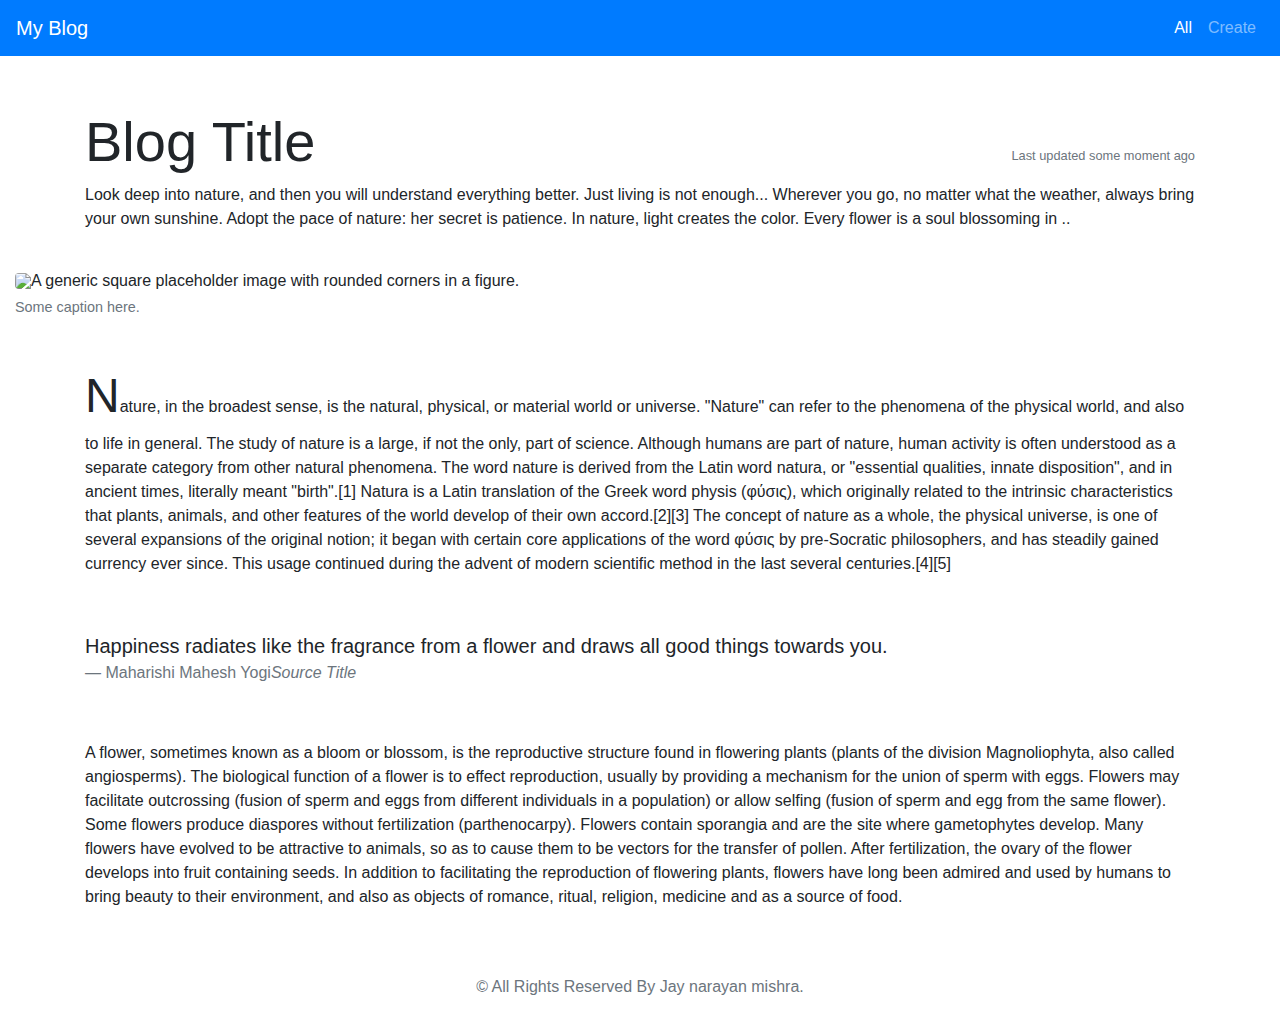
==== ViewBlog.html @ 836211c3 "bootstrap" ====
<!DOCTYPE html>
<html>
<head>
	<meta name="viewport" content="width=device-width initial-scale=1.0, user-scalable=no">
	<link rel="stylesheet" type="text/css" href="BootCss.css">
	<link rel="stylesheet" href="https://stackpath.bootstrapcdn.com/bootstrap/4.3.1/css/bootstrap.min.css" integrity="sha384-ggOyR0iXCbMQv3Xipma34MD+dH/1fQ784/j6cY/iJTQUOhcWr7x9JvoRxT2MZw1T" crossorigin="anonymous">
	<title>My Blog is here.</title>
</head>
<body>
 <nav class="navbar navbar-expand-lg navbar-dark bg-primary">
  <a class="navbar-brand" href="#">My Blog</a>
  <button class="navbar-toggler" type="button" data-toggle="collapse" data-target="#navbarSupportedContent" aria-controls="navbarSupportedContent" aria-expanded="false" aria-label="Toggle navigation">
    <span class="navbar-toggler-icon"></span>
  </button>

   <div class="collapse navbar-collapse justify-content-end" id="navbarSupportedContent">
     <ul class="navbar-nav ">
       <li class="nav-item active">
         <a class="nav-link" href="index.html">All  <span class="sr-only">(current)</span></a>
       </li>
       <li class="nav-item">
         <a class="nav-link" href="CreateBlog.html">Create</a>
       </li>
     </ul>
   </div>
 </nav>


    



            <div class="container">
                <div class="row">
                    <div class="col-md-6 col-sm-12">
                        <h1 class="display-4 margin-top-5">Blog Title</h1>
                    </div>
                    <div class="col-md-6 col-sm-12 d-flex justify-content-end align-items-end">
                        <p>
                            <small class="text-muted">Last updated some moment ago</small>
                        </p>
                    </div>
                </div>
                <p > Look deep into nature, and then you will understand everything better. Just living is not enough... Wherever you go, no matter what the weather, always bring your own sunshine. Adopt the pace of nature: her secret is patience. In nature, light creates the color. Every flower is a soul blossoming in ..
                </p>
            </div>
            <div class="container-fluid">
                <figure class="figure">
                    <img src="image/i3.jpg" class="figure-img img-fluid rounded" alt="A generic square placeholder image with rounded corners in a figure.">
                    <figcaption class="figure-caption">Some caption here.</figcaption>
                </figure>
            </div>
            <div class="container">
                <p class="first-alphabet-large">
                   Nature, in the broadest sense, is the natural, physical, or material world or universe. "Nature" can refer to the phenomena of the physical world, and also to life in general. The study of nature is a large, if not the only, part of science. Although humans are part of nature, human activity is often understood as a separate category from other natural phenomena.

                   The word nature is derived from the Latin word natura, or "essential qualities, innate disposition", and in ancient times, literally meant "birth".[1] Natura is a Latin translation of the Greek word physis (φύσις), which originally related to the intrinsic characteristics that plants, animals, and other features of the world develop of their own accord.[2][3] The concept of nature as a whole, the physical universe, is one of several expansions of the original notion; it began with certain core applications of the word φύσις by pre-Socratic philosophers, and has steadily gained currency ever since. This usage continued during the advent of modern scientific method in the last several centuries.[4][5]
                </p>
                <blockquote class="blockquote margin-top-5">
                    <p class="mb-0">Happiness radiates like the fragrance from a flower and draws all good things towards you. </p>
                    <footer class="blockquote-footer">Maharishi Mahesh Yogi<cite title="Read more at: https://www.brainyquote.com/topics/flower">Source Title</cite></footer>
                </blockquote>
                <p class="margin-top-5">A flower, sometimes known as a bloom or blossom, is the reproductive structure found in flowering plants (plants of the division Magnoliophyta, also called angiosperms). The biological function of a flower is to effect reproduction, usually by providing a mechanism for the union of sperm with eggs. Flowers may facilitate outcrossing (fusion of sperm and eggs from different individuals in a population) or allow selfing (fusion of sperm and egg from the same flower). Some flowers produce diaspores without fertilization (parthenocarpy). Flowers contain sporangia and are the site where gametophytes develop. Many flowers have evolved to be attractive to animals, so as to cause them to be vectors for the transfer of pollen. After fertilization, the ovary of the flower develops into fruit containing seeds.

                In addition to facilitating the reproduction of flowering plants, flowers have long been admired and used by humans to bring beauty to their environment, and also as objects of romance, ritual, religion, medicine and as a source of food.
                   
                </p>
            </div>

      


     <footer class="footer">
          <div class="container text-center">
             <span class="text-muted">&copy; All Rights Reserved By Jay narayan mishra.</span>
         </div>
      </footer>




   <script src="https://code.jquery.com/jquery-3.3.1.slim.min.js" integrity="sha384-q8i/X+965DzO0rT7abK41JStQIAqVgRVzpbzo5smXKp4YfRvH+8abtTE1Pi6jizo" crossorigin="anonymous"></script>
   <script src="https://cdnjs.cloudflare.com/ajax/libs/popper.js/1.14.7/umd/popper.min.js" integrity="sha384-UO2eT0CpHqdSJQ6hJty5KVphtPhzWj9WO1clHTMGa3JDZwrnQq4sF86dIHNDz0W1" crossorigin="anonymous"></script>
   <script src="https://stackpath.bootstrapcdn.com/bootstrap/4.3.1/js/bootstrap.min.js" integrity="sha384-JjSmVgyd0p3pXB1rRibZUAYoIIy6OrQ6VrjIEaFf/nJGzIxFDsf4x0xIM+B07jRM" crossorigin="anonymous"></script>
</body>
</html>
---- BootCss.css ----
html
{
	position: relative;
	min-height: 100%;
}
body{
	margin-bottom: 90px;
}


.container
{
	width:auto;
	padding:25px;
}
.margin-top-5
{
  margin-top:5%;	
}
.bottom-top-5
{
	bottom-top:5%;
}
.first-alphabet-large::first-letter
{
	font-size: 3rem;
}
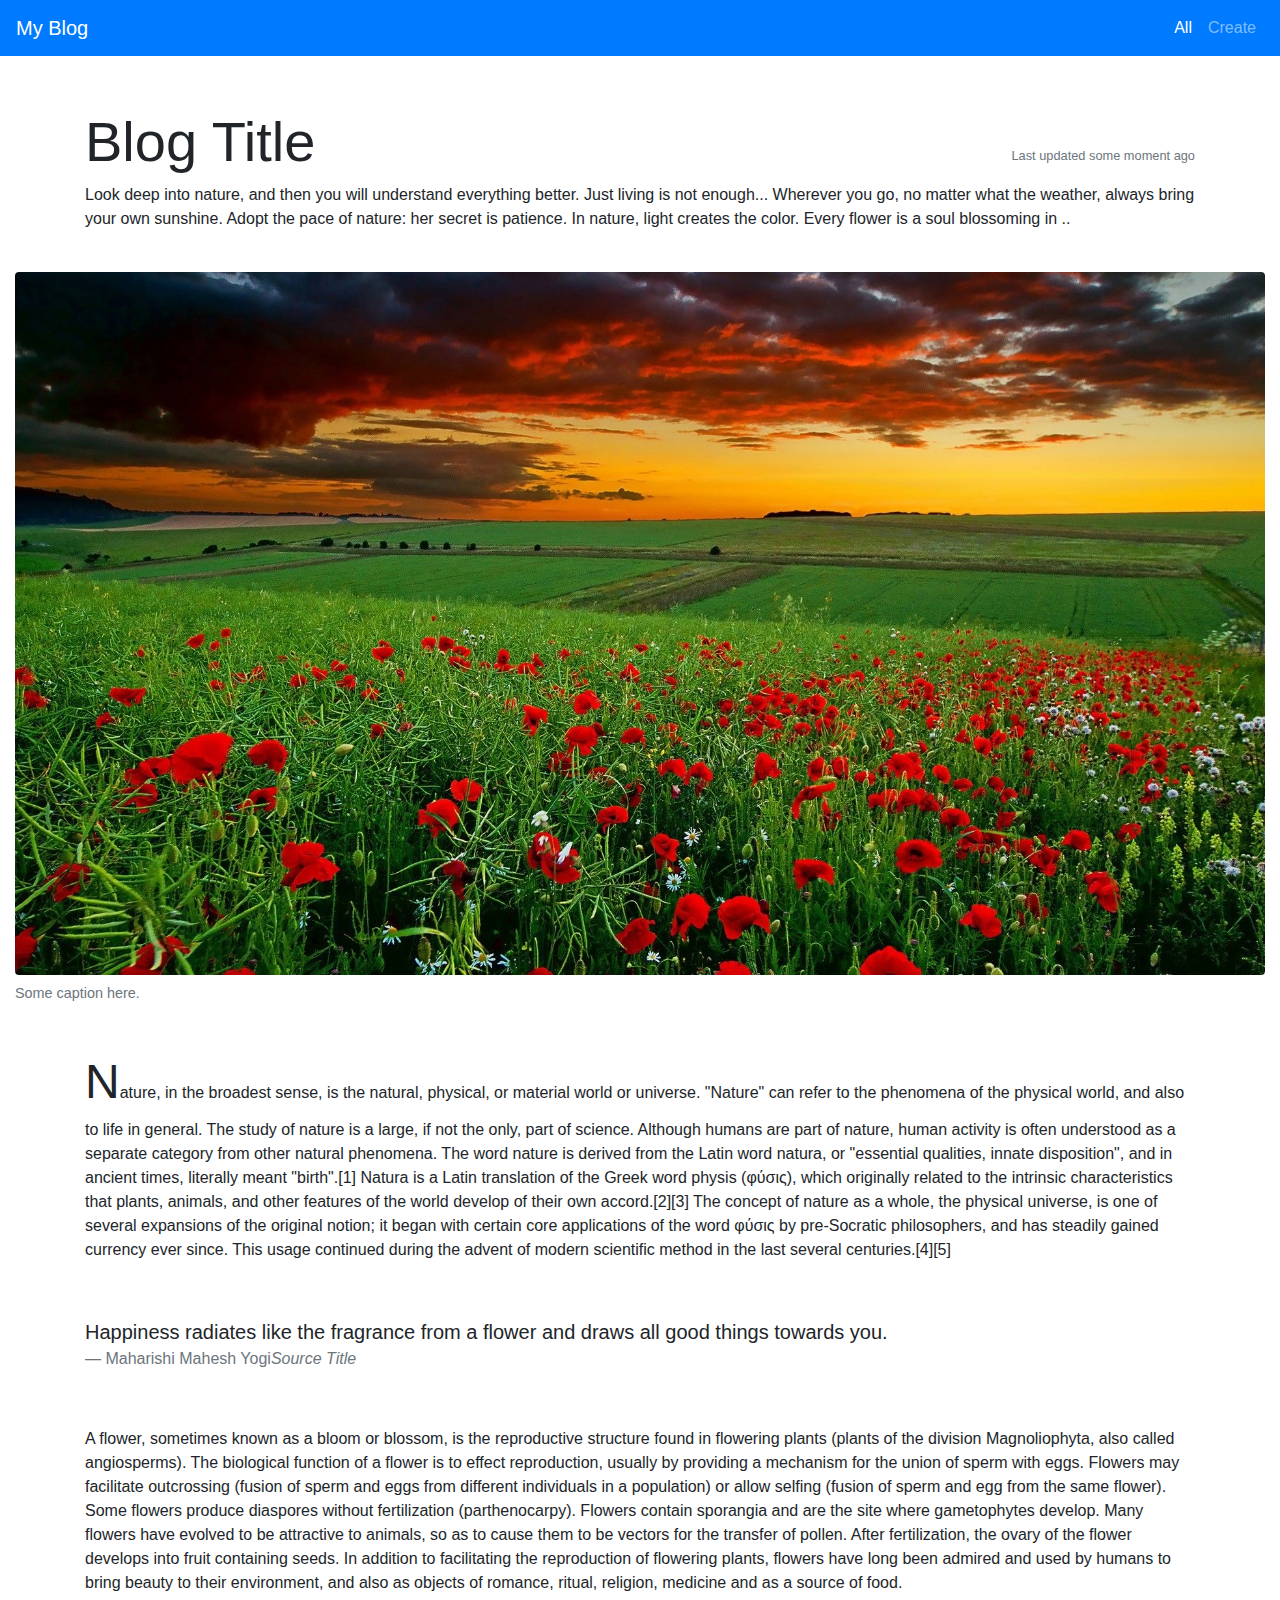
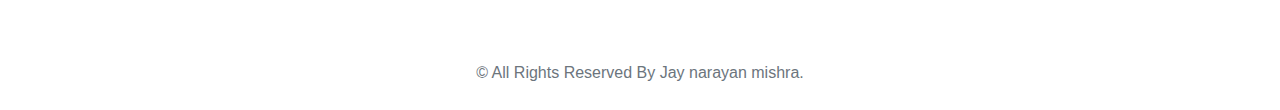
==== commit 4ddb7b35: "secondcommit" ====
--- a/ViewBlog.html
+++ b/ViewBlog.html
@@ -46,7 +46,7 @@
             </div>
             <div class="container-fluid">
                 <figure class="figure">
-                    <img src="image/i3.jpg" class="figure-img img-fluid rounded" alt="A generic square placeholder image with rounded corners in a figure.">
+                    <img src="i3.jpg" class="figure-img img-fluid rounded" alt="A generic square placeholder image with rounded corners in a figure.">
                     <figcaption class="figure-caption">Some caption here.</figcaption>
                 </figure>
             </div>
